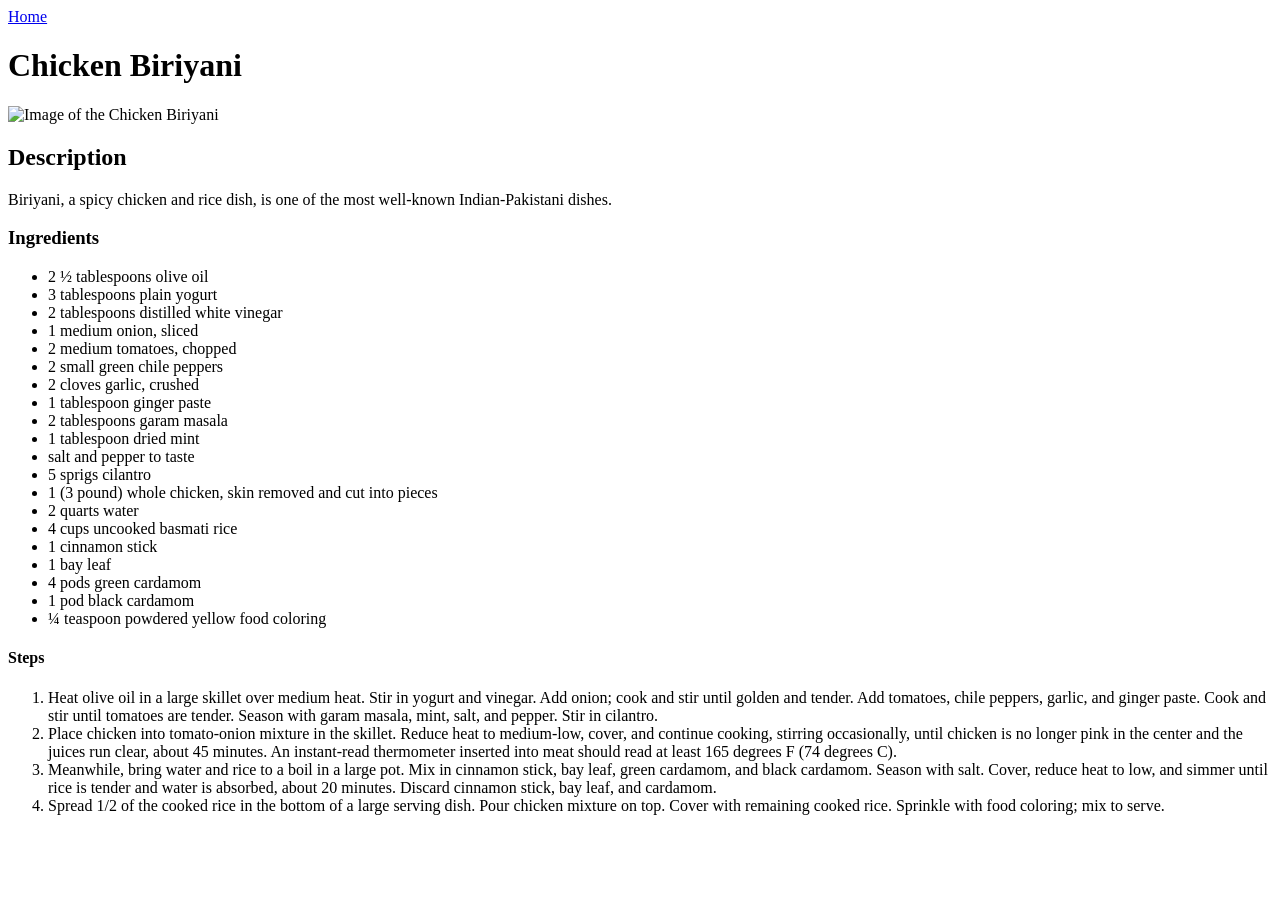
==== recipes/chicken-biriyani.html @ 77f9b696 "Initialized Project Structure with 2 recipes" ====
<!DOCTYPE html>
<html lang="en">
<head>
    <meta charset="UTF-8">
    <meta name="viewport" content="width=device-width, initial-scale=1.0">
    <title>Chicken Biriyani | Odin Recipes</title>
</head>
<body>
    <a href="../index.html">Home</a>
    <h1>Chicken Biriyani</h1>
    <img src="https://sinfullyspicy.com/wp-content/uploads/2026/03/5-1.jpg" alt="Image of the Chicken Biriyani" height="400" width="400">
    <h2>Description</h2>
    <p>Biriyani, a spicy chicken and rice dish, is one of the most well-known Indian-Pakistani dishes.</p>
    <h3>Ingredients</h3>
    <ul>
        <li>2 ½ tablespoons olive oil</li>
        <li>3 tablespoons plain yogurt</li>
        <li>2 tablespoons distilled white vinegar</li>
        <li>1 medium onion, sliced</li>
        <li>2 medium tomatoes, chopped</li>
        <li>2 small green chile peppers</li>
        <li>2 cloves garlic, crushed</li>
        <li>1 tablespoon ginger paste</li>
        <li>2 tablespoons garam masala</li>
        <li>1 tablespoon dried mint</li>
        <li>salt and pepper to taste</li>
        <li>5 sprigs cilantro</li>
        <li>1 (3 pound) whole chicken, skin removed and cut into pieces</li>
        <li>2 quarts water</li>
        <li>4 cups uncooked basmati rice</li>
        <li>1 cinnamon stick</li>
        <li>1 bay leaf</li>
        <li>4 pods green cardamom</li>
        <li>1 pod black cardamom</li>
        <li>¼ teaspoon powdered yellow food coloring</li>
    </ul>
    <h4>Steps</h4>
    <ol>
        <li>Heat olive oil in a large skillet over medium heat. Stir in yogurt and vinegar. Add onion; cook and stir until golden and tender. Add tomatoes, chile peppers, garlic, and ginger paste. Cook and stir until tomatoes are tender. Season with garam masala, mint, salt, and pepper. Stir in cilantro.</li>
        <li>Place chicken into tomato-onion mixture in the skillet. Reduce heat to medium-low, cover, and continue cooking, stirring occasionally, until chicken is no longer pink in the center and the juices run clear, about 45 minutes. An instant-read thermometer inserted into meat should read at least 165 degrees F (74 degrees C).</li>
        <li>Meanwhile, bring water and rice to a boil in a large pot. Mix in cinnamon stick, bay leaf, green cardamom, and black cardamom. Season with salt. Cover, reduce heat to low, and simmer until rice is tender and water is absorbed, about 20 minutes. Discard cinnamon stick, bay leaf, and cardamom.</li>
        <li>Spread 1/2 of the cooked rice in the bottom of a large serving dish. Pour chicken mixture on top. Cover with remaining cooked rice. Sprinkle with food coloring; mix to serve.</li>
    </ol>
</body>
</html>
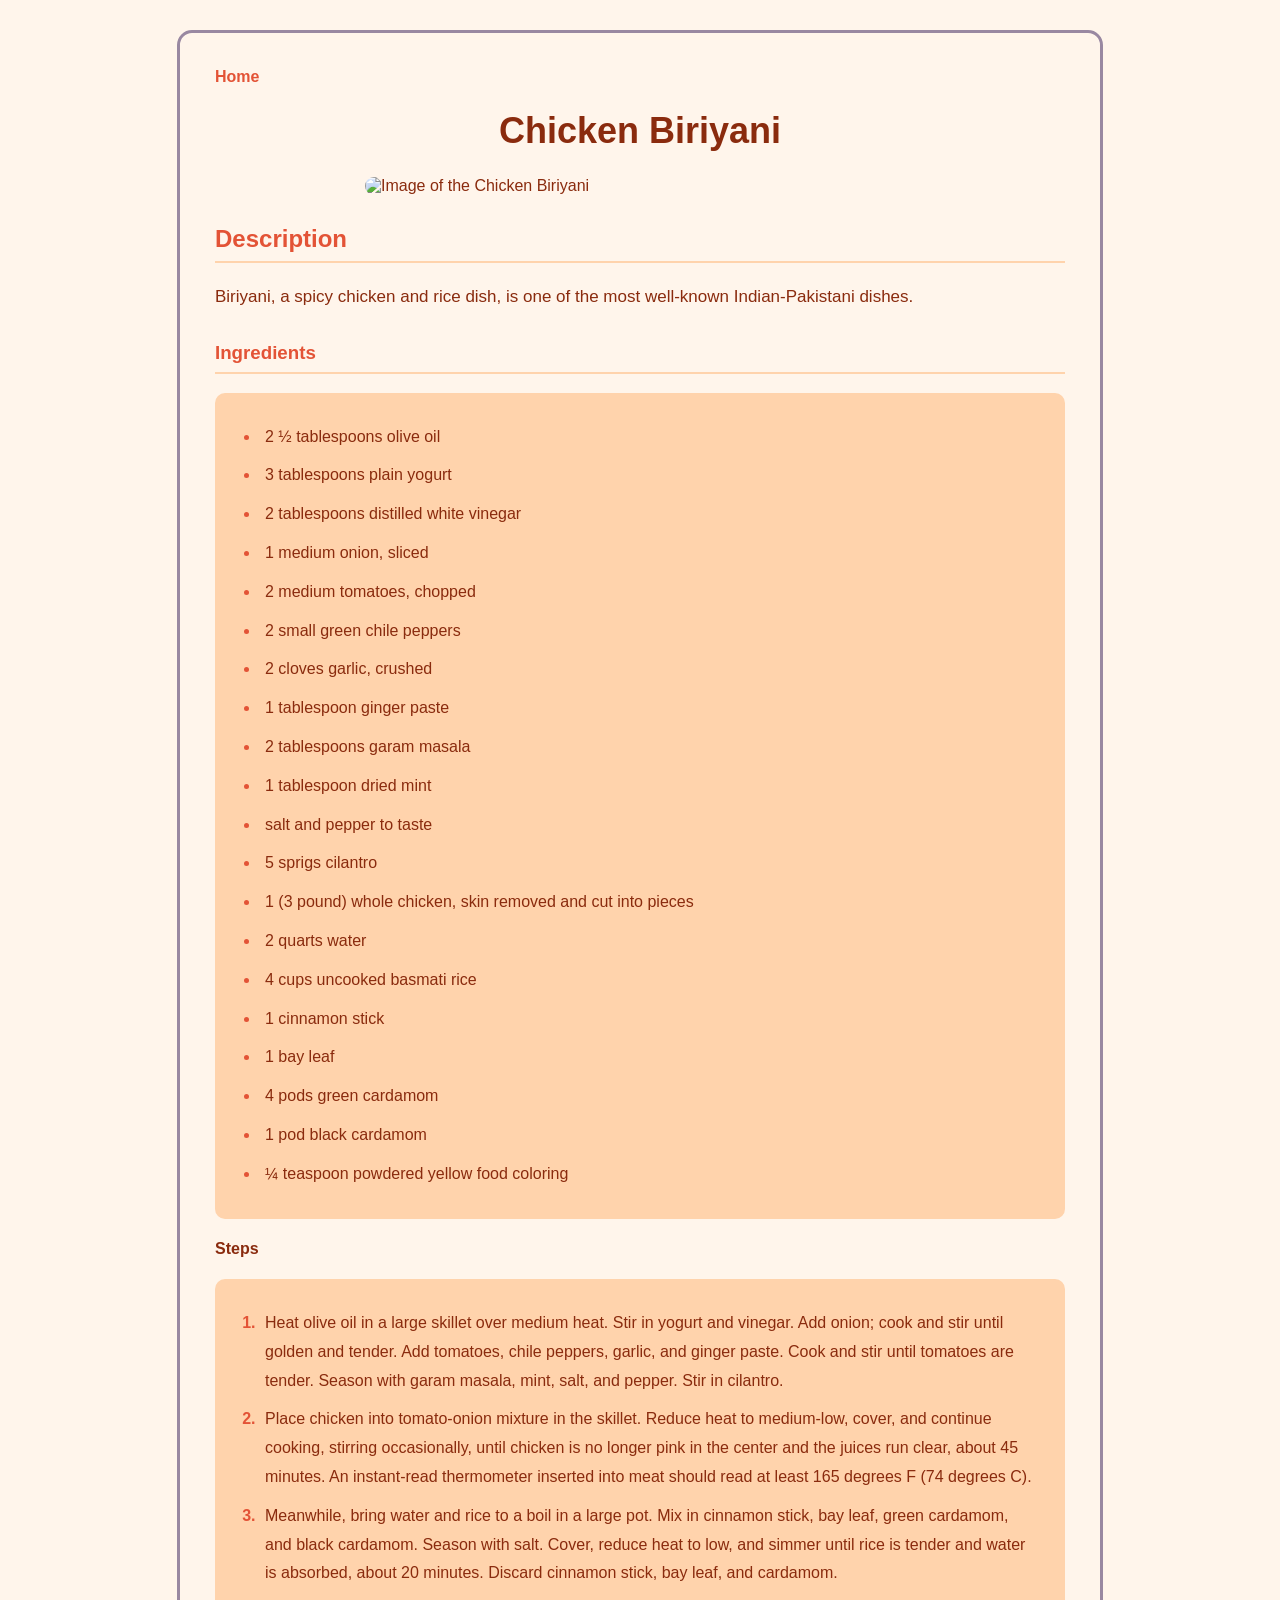
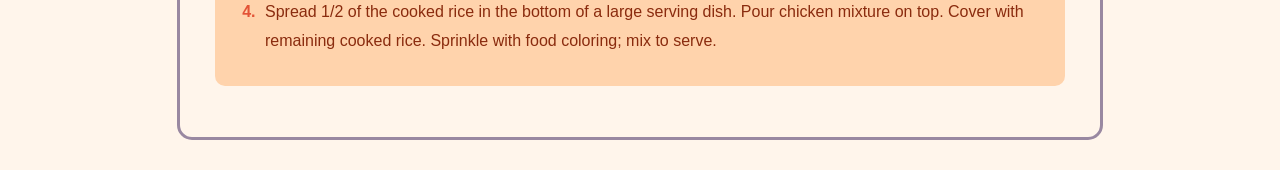
==== commit f5dfce81: "Add CSS to the entire project and update README.md" ====
--- a/recipes/chicken-biriyani.html
+++ b/recipes/chicken-biriyani.html
@@ -4,11 +4,12 @@
     <meta charset="UTF-8">
     <meta name="viewport" content="width=device-width, initial-scale=1.0">
     <title>Chicken Biriyani | Odin Recipes</title>
+    <link rel="stylesheet" href="../style.css">
 </head>
-<body>
+<body class="recipe-page">
     <a href="../index.html">Home</a>
     <h1>Chicken Biriyani</h1>
-    <img src="https://sinfullyspicy.com/wp-content/uploads/2026/03/5-1.jpg" alt="Image of the Chicken Biriyani" height="400" width="400">
+    <img src="https://sinfullyspicy.com/wp-content/uploads/2026/03/5-1.jpg" alt="Image of the Chicken Biriyani">
     <h2>Description</h2>
     <p>Biriyani, a spicy chicken and rice dish, is one of the most well-known Indian-Pakistani dishes.</p>
     <h3>Ingredients</h3>
--- a/style.css
+++ b/style.css
@@ -0,0 +1,110 @@
+body {
+    background-color: #FFD3AC;
+    color: #8A2B0E;
+    font-family: Arial, Helvetica, sans-serif;
+    margin: 0;
+    padding: 30px;
+}
+
+.home-page {
+    text-align: center;
+}
+
+.home-page h1 {
+    color: #8A2B0E;
+    font-size: 42px;
+    margin-bottom: 10px;
+}
+
+.home-page ul {
+    list-style: none;
+    padding: 0;
+    margin: 40px auto;
+    max-width: 500px;
+}
+
+.home-page li {
+    background-color: #FFF5EB;
+    border: 2px solid #E35336;
+    border-radius: 10px;
+    margin: 15px 0;
+    padding: 20px;
+}
+
+.home-page a {
+    color: #8A2B0E;
+    font-size: 20px;
+    font-weight: bold;
+    text-decoration: none;
+}
+
+.home-page a:hover {
+    color: #E35336;
+    text-decoration: underline;
+}
+
+.recipe-page {
+    background-color: #FFF5EB;
+    border: 3px solid #9988A1;
+    border-radius: 15px;
+    max-width: 850px;
+    margin: 30px auto;
+    padding: 35px;
+}
+
+.recipe-page a {
+    color: #E35336;
+    font-weight: bold;
+    text-decoration: none;
+}
+
+.recipe-page a:hover {
+    color: #8A2B0E;
+    text-decoration: underline;
+}
+
+.recipe-page h1 {
+    color: #8A2B0E;
+    font-size: 36px;
+    text-align: center;
+    margin-bottom: 25px;
+}
+
+.recipe-page h2,
+.recipe-page h3 {
+    color: #E35336;
+    border-bottom: 2px solid #FFD3AC;
+    padding-bottom: 8px;
+    margin-top: 30px;
+}
+
+.recipe-page p {
+    font-size: 17px;
+    line-height: 1.7;
+}
+
+.recipe-page img {
+    display: block;
+    width: 100%;
+    max-width: 550px;
+    height: auto;
+    border-radius: 12px;
+    margin: 20px auto;
+}
+
+.recipe-page ul,
+.recipe-page ol {
+    background-color: #FFD3AC;
+    border-radius: 10px;
+    padding: 25px 25px 25px 45px;
+    line-height: 1.8;
+}
+
+.recipe-page li {
+    padding: 5px;
+}
+
+.recipe-page li::marker {
+    color: #E35336;
+    font-weight: bold;
+}
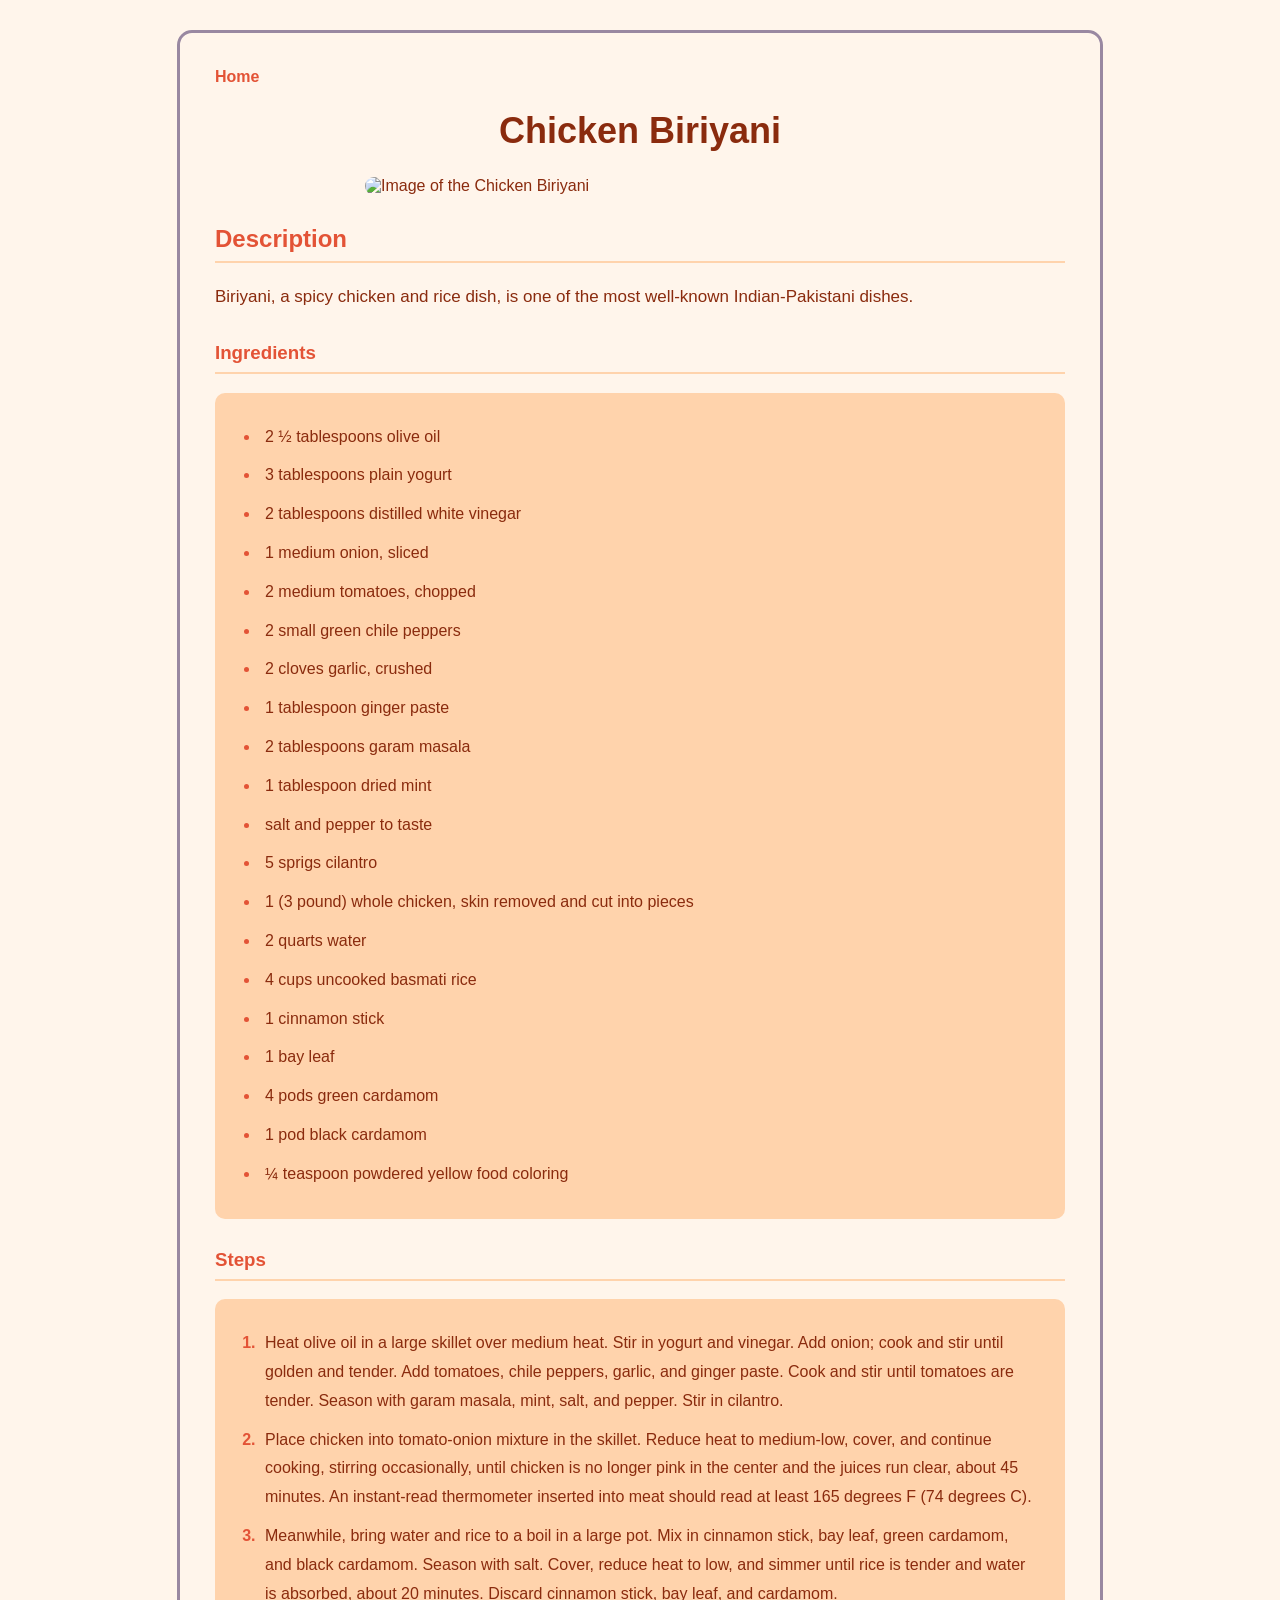
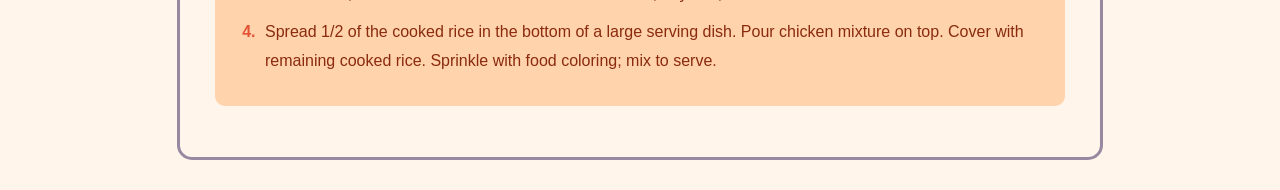
==== commit 952d638b: "Change Steps heading from h4 to h3" ====
--- a/recipes/chicken-biriyani.html
+++ b/recipes/chicken-biriyani.html
@@ -35,7 +35,7 @@
         <li>1 pod black cardamom</li>
         <li>¼ teaspoon powdered yellow food coloring</li>
     </ul>
-    <h4>Steps</h4>
+    <h3>Steps</h3>
     <ol>
         <li>Heat olive oil in a large skillet over medium heat. Stir in yogurt and vinegar. Add onion; cook and stir until golden and tender. Add tomatoes, chile peppers, garlic, and ginger paste. Cook and stir until tomatoes are tender. Season with garam masala, mint, salt, and pepper. Stir in cilantro.</li>
         <li>Place chicken into tomato-onion mixture in the skillet. Reduce heat to medium-low, cover, and continue cooking, stirring occasionally, until chicken is no longer pink in the center and the juices run clear, about 45 minutes. An instant-read thermometer inserted into meat should read at least 165 degrees F (74 degrees C).</li>
